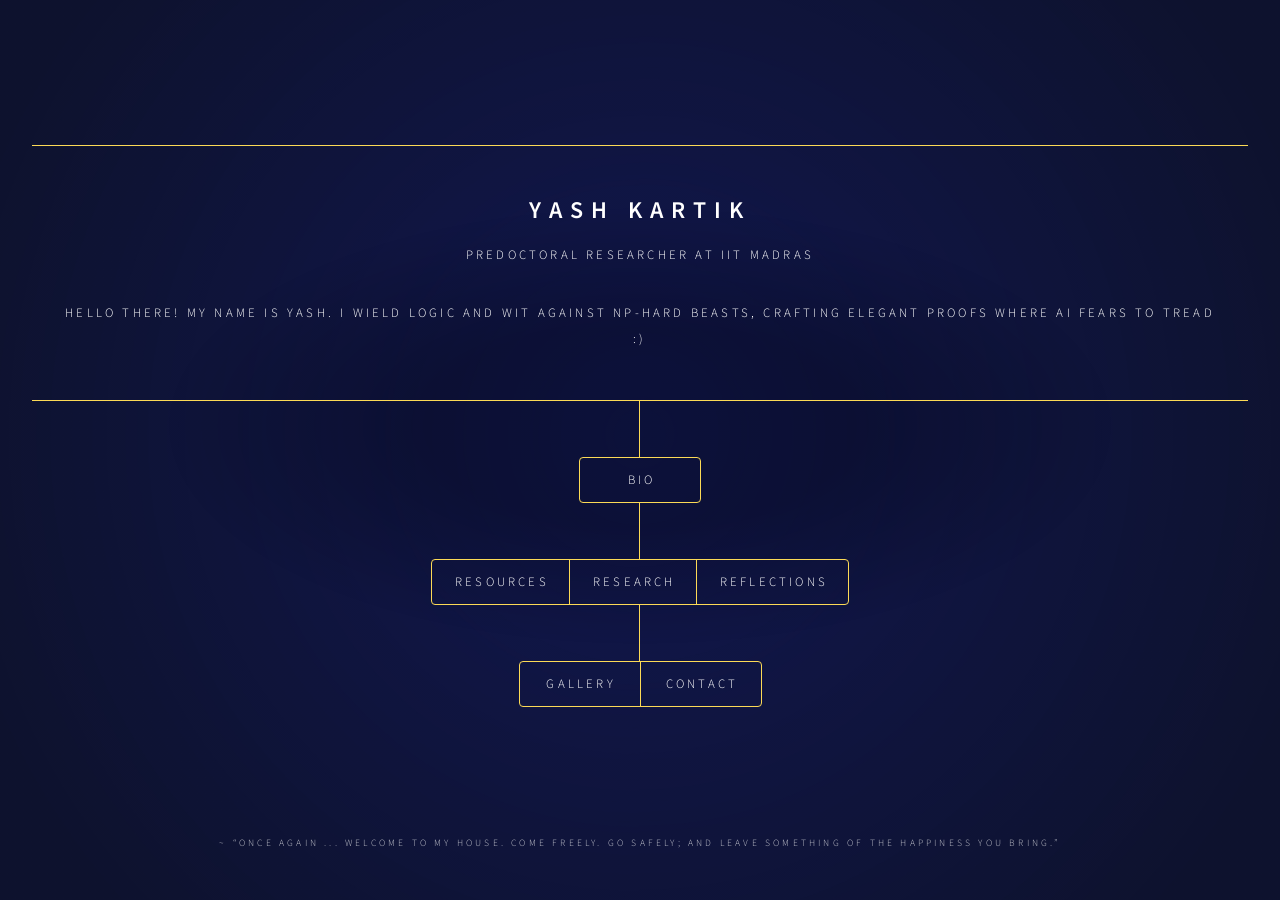
==== index.html @ 14b67e54 "Update index.html" ====
<!DOCTYPE HTML>
<!--
	Dimension by HTML5 UP
	html5up.net | @ajlkn
	Free for personal and commercial use under the CCA 3.0 license (html5up.net/license)
-->
<html>
	<head>
		<title> Yash Kartik </title>
		<meta charset="utf-8" />
		<meta name="viewport" content="width=device-width, initial-scale=1, user-scalable=no" />
		<link rel="stylesheet" href="assets/css/main.css" />
		<!--[if lte IE 9]><link rel="stylesheet" href="assets/css/ie9.css" /><![endif]-->
		<noscript><link rel="stylesheet" href="assets/css/noscript.css" /></noscript>

	</head>


	<body>

		<!-- Wrapper -->
			<div id="wrapper">

				<!-- Header -->
					<header id="header">
						<div class="content">
							<div class="inner">
								<h2>Yash Kartik</h2>
								<p>PreDoctoral Researcher at IIT Madras</p> 
								
								<p>Hello there! My name is Yash. I wield logic and wit against NP-hard beasts, crafting elegant proofs where AI fears to tread :) </p>

							</div>
						</div>

						<nav>
							
						  <ul>
							<li><a href="#BIO">BIO</a></li>
							</ul>
						</nav>

						<nav>
						  <ul>
						    <li><a href="#resources">Resources</a></li>
						    <li><a href="#research">Research</a></li>
						    <li><a href="#reflections">Reflections</a></li>
							</ul>
						</nav>

						<nav>
						  <ul>
						    <li><a href="#gallery">Gallery</a></li>
						    <li><a href="#contact">Contact</a></li>
							</ul>
						</nav>


					</header>


				<!-- Main -->
					<div id="main">

						<!-- BIO -->
							<article id="BIO">
								<h2 class="major">BIO</h2>
											
								<p>I am a pre-doctoral researcher at IIT Madras, India. Previously, I completed my integrated master’s degree in Computer Science and Cyber Security at VIT Bhopal.</p>

								<p>I have a broad interest in theoretical computer science, particularly cryptography and complexity theory. My research generally focuses on cryptography, computer security, and related areas.</p>

								<p>Beyond academic pursuits, I enjoy a few simple pleasures that add balance to my life.</p>

								<p>I am an amateur photographer who enjoys capturing nature and landscapes through the lens of my camera. In the future, this website may grow to include a page showcasing some of my favorite shots. On weekends, I like to engage with my community or go for a relaxing swim to escape the heat.</p>

								<p>To wind down at the end of the day, I enjoy reading. I am especially drawn to the way authors reveal personality and character through words, bringing situations and people vividly to life.</p>

							
							</article>

						<!-- Hobbies + Photos -->
							<article id="gallery">
							
								<h2 class="major">Pictures</h2>
								
								<span class="image main"><img src="images/NUS_Visit.jpg" alt="NUS Visit" /></span>
								
								<p> Visit to National University of Singapore </p>
								
								<span class="image main"><img src="images/Interpol_Visit.jpg" alt="Interpol Visit" /></span>
								
								<span class="image main"><img src="images/SECURE_Team.jpg" alt="SECURE Team" /></span>
								
								<span class="image main"><img src="images/Media_Team.jpeg" alt="VIT Media Team" /></span>

							</article>

						<!-- Contact -->
							<article id="contact">
								<h2 class="major">Contact</h2>
								
								<p> Feel free to reach out for collaboration or other inquiries. Just ensure your message is specific, as generic or suspicious emails are automatically filtered. You can mail me at <font color="cyan">YASHKARTIK[dot]EDU[at]GMAIL[dot]COM</font>.
									
								<ul class="icons">
									
									<li>
										<a href="https://scholar.google.com/citations?user=_1wHipYAAAAJ" class="icon">
										<img src="images/icons/scholar.svg" alt="Google Scholar" class="svg-icon">
										</a>
									</li>
								
									<li><a href="https://x.com/greywind272" class="icon fa-twitter"><span class="label">Twitter</span></a></li>
									
									<li><a href="https://github.com/YashKartik" class="icon fa-github"><span class="label">GitHub</span></a></li>
									
									<li><a href="https://www.linkedin.com/in/yashkartik" class="icon fa-linkedin"><span class="label">LinkedIn</span></a></li>
									
									<li><a href="https://www.instagram.com/yash_kartik_/" class="icon fa-instagram"><span class="label">Instagram</span></a></li>
									
									<li>
										<a href="https://orcid.org/0000-0001-8429-8550" class="icon">
										<img src="images/icons/orcid.svg" alt="ORCID" class="svg-icon">
										</a>
									</li>

								</ul>
							</article>


							<article id="research">
								
								<p> My current works follow the <font color="cyan"><a href="https://www.mat.univie.ac.at/~michor/Hardy-Littlewood-rules.html">Hardy–Littlewood rule</a></font>; earlier cybersecurity publications (marked with an *) follow seniority order instead.</p>
								
								<h2 class="major">Drafts</h2>

								<p> SoK: Cryptographic Accumulators and Vector Commitments with Applications to Set Membership Proofs. In Preparation. With M. Campanelli, A. Datta, and D. Kolonelos</p>
								
								<h2 class="major">Publications</h2>

								<p> *<font color="cyan"><a href="https://books.google.co.in/books?id=fGoNEQAAQBAJ&lpg=PA30&ots=G7Pz2bHcNc&lr&pg=PA30#v=onepage&q&f=false">Securing cyber-physical systems using artificial intelligence</a></font>. Secure and Smart Cyber-Physical Systems, vol. 37, no. 38, p. 30, 2024. With P. Harshavardhanan, A. Datta, Y. Singh, C. Thota, and A. Pokale </p>

								<p> *<font color="cyan"><a href="https://link.springer.com/book/10.1007/978-3-031-53290-0">Digital Resilience: Navigating Disruption and Safeguarding Data Privacy</a></font>. Springer Nature Switzerland. May 2024. ISBN: 9783031532900. DOI: 10/gtsk62. With S. K. Shandilya, A. Datta, and A. Nagar </p>

							</article>

							<article id="reflections">
								<h2 class="major">Reflections</h2>

								Not ready yet ... but it will be soon 👀 ... Come back later :)

							</article>

							<article id="resources">
								<h2 class="major">Cryptography Resources</h2>

								<p>May the force of P and NP be with you</p>

								<ul>

								<li><font color="cyan"><a href="https://www.iacr.org/jobs/">IACR Job Postings</a></font> and <font color="cyan"><a href="https://cstheory-jobs.org/">CS-theory Job Postings</a></font>: For anyone in need</li>
								
								<li><font color="cyan"><a href="https://www-cs-faculty.stanford.edu/~knuth/taocp.html">Don Knuth's The Art of Computer Programming</a></font>: The timeless awe-inspiring classic of computer science</li>
								
								<li><font color="cyan"><a href="https://www.wisdom.weizmann.ac.il/~/oded/books.html">Complexity-Theoretic Cryptography Resources</a></font>: Books and Lecture Notes by Oded Goldreich</li>
								
								<li><font color="cyan"><a href="https://theory.cs.princeton.edu/complexity/">Arora and Barak, "Computational Complexity: A Modern Approach"</a></font>: My preferred graduate-level textbook on computational complexity theory</li>
								
								<li><font color="cyan"><a href="https://toc.cryptobook.us/">A Graduate Course in Applied Cryptography</a></font>: Textbook by Dan Boneh and Victor Shoup</li>
								
								<li><font color="cyan"><a href="https://cseweb.ucsd.edu/~mihir/crypto-topic-generator.html">Looking for a research topic in cryptography?</a></font>: Crypto Research Topic Generator, by Mihir Bellare</li>
								
								<li><font color="cyan"><a href="https://github.com/matteocam/citerus">citerus</a></font>: A tool to help retrieve cryptographic citations when writing papers in LaTeX, by Matteo Campanelli</li>
								
								<li><font color="cyan"><a href="https://cryptobib.di.ens.fr/">CryptoBib</a></font>: BibTeX database for most crypto papers</li>
								
								<li><font color="cyan"><a href="https://ctan.org/pkg/cryptocode">cryptocode</a></font>: LaTeX package for writing crypto papers</li>
								
								<li><font color="cyan"><a href="https://twitter.com/JUnivRejection">@JUnivRejection</a></font>: For stress relief</li>
								
								</ul>

							</article>
                             
                					</div>


                				<!-- Footer -->
                					<footer id="footer">
                						<!-- <p class="copyright">&copy; Untitled. Design: <a href="https://html5up.net">HTML5 UP</a>.</p> -->
                						<p class="copyright"> ~ “Once again ... welcome to my house. Come freely. Go safely; and leave something of the happiness you bring.”  </p>
                					</footer>

			</div>

		<!-- BG -->
			<div id="bg"></div>

		<!-- Scripts -->
			<script src="assets/js/jquery.min.js"></script>
			<script src="assets/js/skel.min.js"></script>
			<script src="assets/js/util.js"></script>
			<script src="assets/js/main.js"></script>

	</body>
</html>
---- assets/css/main.css ----
@import url(font-awesome.min.css);
@import url("https://fonts.googleapis.com/css?family=Source+Sans+Pro:300italic,600italic,300,600");

/*
	Dimension by HTML5 UP
	html5up.net | @ajlkn
	Free for personal and commercial use under the CCA 3.0 license (html5up.net/license)
*/

/* Reset */

	html, body, div, span, applet, object, iframe, h1, h2, h3, h4, h5, h6, p, blockquote, pre, a, abbr, acronym, address, big, cite, code, del, dfn, em, img, ins, kbd, q, s, samp, small, strike, strong, sub, sup, tt, var, b, u, i, center, dl, dt, dd, ol, ul, li, fieldset, form, label, legend, table, caption, tbody, tfoot, thead, tr, th, td, article, aside, canvas, details, embed, figure, figcaption, footer, header, hgroup, menu, nav, output, ruby, section, summary, time, mark, audio, video {
		margin: 0;
		padding: 0;
		border: 0;
		font-size: 100%;
		font: inherit;
		vertical-align: baseline;
	}

	article, aside, details, figcaption, figure, footer, header, hgroup, menu, nav, section {
		display: block;
	}

	body {
		line-height: 1;
	}

	ol, ul {
		list-style: none;
	}

	blockquote, q {
		quotes: none;
	}

	blockquote:before, blockquote:after, q:before, q:after {
		content: '';
		content: none;
	}

	table {
		border-collapse: collapse;
		border-spacing: 0;
	}

	body {
		-webkit-text-size-adjust: none;
	}

/* Box Model */

	*, *:before, *:after {
		-moz-box-sizing: border-box;
		-webkit-box-sizing: border-box;
		box-sizing: border-box;
	}

/* Basic */

	@-ms-viewport {
		width: device-width;
	}

	@media screen and (max-width: 480px) {

		html, body {
			min-width: 320px;
		}

	}

	body {
		background: #1b1f22;
	}

		body.is-loading *, body.is-loading *:before, body.is-loading *:after, body.is-switching *, body.is-switching *:before, body.is-switching *:after {
			-moz-animation: none !important;
			-webkit-animation: none !important;
			-ms-animation: none !important;
			animation: none !important;
			-moz-transition: none !important;
			-webkit-transition: none !important;
			-ms-transition: none !important;
			transition: none !important;
			-moz-transition-delay: none !important;
			-webkit-transition-delay: none !important;
			-ms-transition-delay: none !important;
			transition-delay: none !important;
		}

/* Type */

	html {
		font-size: 16pt;
	}

		@media screen and (max-width: 1680px) {

			html {
				font-size: 12pt;
			}

		}

		@media screen and (max-width: 736px) {

			html {
				font-size: 11pt;
			}

		}

		@media screen and (max-width: 360px) {

			html {
				font-size: 10pt;
			}

		}

	body, input, select, textarea {
		color: #ffffff;
		font-family: "Source Sans Pro", sans-serif;
		font-weight: 300;
		font-size: 1rem;
		line-height: 1.65;
	}

	a {
		-moz-transition: color 0.2s ease-in-out, background-color 0.2s ease-in-out, border-bottom-color 0.2s ease-in-out;
		-webkit-transition: color 0.2s ease-in-out, background-color 0.2s ease-in-out, border-bottom-color 0.2s ease-in-out;
		-ms-transition: color 0.2s ease-in-out, background-color 0.2s ease-in-out, border-bottom-color 0.2s ease-in-out;
		transition: color 0.2s ease-in-out, background-color 0.2s ease-in-out, border-bottom-color 0.2s ease-in-out;
		border-bottom: dotted 1px rgba(255, 255, 255, 0.5);
		text-decoration: none;
		color: inherit;
	}

		a:hover {
			border-bottom-color: transparent;
		}

	strong, b {
		color: #ffffff;
		font-weight: 600;
	}

	em, i {
		font-style: italic;
	}

	p {
		margin: 0 0 2rem 0;
	}

	h1, h2, h3, h4, h5, h6 {
		color: #ffffff;
		font-weight: 600;
		line-height: 1.5;
		margin: 0 0 1rem 0;
		text-transform: uppercase;
		letter-spacing: 0.2rem;
	}

		h1 a, h2 a, h3 a, h4 a, h5 a, h6 a {
			color: inherit;
			text-decoration: none;
		}

		h1.major, h2.major, h3.major, h4.major, h5.major, h6.major {
			border-bottom: solid 1px #ffffff;
			width: -moz-max-content;
			width: -webkit-max-content;
			width: -ms-max-content;
			width: max-content;
			padding-bottom: 0.5rem;
			margin: 0 0 2rem 0;
		}

	h1 {
		font-size: 2.25rem;
		line-height: 1.3;
		letter-spacing: 0.5rem;
	}

	h2 {
		font-size: 1.5rem;
		line-height: 1.4;
		letter-spacing: 0.5rem;
	}

	h3 {
		font-size: 1rem;
	}

	h4 {
		font-size: 0.8rem;
	}

	h5 {
		font-size: 0.7rem;
	}

	h6 {
		font-size: 0.6rem;
	}

	@media screen and (max-width: 736px) {

		h1 {
			font-size: 1.75rem;
			line-height: 1.4;
		}

		h2 {
			font-size: 1.25em;
			line-height: 1.5;
		}

	}

	sub {
		font-size: 0.8rem;
		position: relative;
		top: 0.5rem;
	}

	sup {
		font-size: 0.8rem;
		position: relative;
		top: -0.5rem;
	}

	blockquote {
		border-left: solid 4px #ffffff;
		font-style: italic;
		margin: 0 0 2rem 0;
		padding: 0.5rem 0 0.5rem 2rem;
	}

	code {
		background: rgba(255, 255, 255, 0.075);
		border-radius: 4px;
		font-family: "Courier New", monospace;
		font-size: 0.9rem;
		margin: 0 0.25rem;
		padding: 0.25rem 0.65rem;
	}

	pre {
		-webkit-overflow-scrolling: touch;
		font-family: "Courier New", monospace;
		font-size: 0.9rem;
		margin: 0 0 2rem 0;
	}

		pre code {
			display: block;
			line-height: 1.75;
			padding: 1rem 1.5rem;
			overflow-x: auto;
		}

	hr {
		border: 0;
		border-bottom: solid 1px #ffffff;
		margin: 2.75rem 0;
	}

	.align-left {
		text-align: left;
	}

	.align-center {
		text-align: center;
	}

	.align-right {
		text-align: right;
	}

/* Form */

	form {
		margin: 0 0 2.5rem 0;
	}

		form .field {
			margin: 0 0 1.5rem 0;
		}

			form .field.half {
				width: 50%;
				float: left;
				padding: 0 0 0 0.75rem;
			}

				form .field.half.first {
					padding: 0 0.75rem 0 0;
				}

		form > .actions {
			margin: 1.875rem 0 0 0 !important;
		}

		@media screen and (max-width: 736px) {

			form .field {
				margin: 0 0 1.125rem 0;
			}

				form .field.half {
					padding: 0 0 0 0.5625rem;
				}

					form .field.half.first {
						padding: 0 0.5625rem 0 0;
					}

			form > .actions {
				margin: 1.5rem 0 0 0 !important;
			}

		}

		@media screen and (max-width: 480px) {

			form .field.half {
				width: 100%;
				float: none;
				padding: 0;
			}

				form .field.half.first {
					padding: 0;
				}

		}

	label {
		color: #ffffff;
		display: block;
		font-size: 0.8rem;
		font-weight: 300;
		letter-spacing: 0.2rem;
		line-height: 1.5;
		margin: 0 0 1rem 0;
		text-transform: uppercase;
	}

	input[type="text"],
	input[type="password"],
	input[type="email"],
	input[type="tel"],
	select,
	textarea {
		-moz-appearance: none;
		-webkit-appearance: none;
		-ms-appearance: none;
		appearance: none;
		-moz-transition: border-color 0.2s ease-in-out, box-shadow 0.2s ease-in-out, background-color 0.2s ease-in-out;
		-webkit-transition: border-color 0.2s ease-in-out, box-shadow 0.2s ease-in-out, background-color 0.2s ease-in-out;
		-ms-transition: border-color 0.2s ease-in-out, box-shadow 0.2s ease-in-out, background-color 0.2s ease-in-out;
		transition: border-color 0.2s ease-in-out, box-shadow 0.2s ease-in-out, background-color 0.2s ease-in-out;
		background: transparent;
		border-radius: 4px;
		border: solid 1px #ffffff;
		color: inherit;
		display: block;
		outline: 0;
		padding: 0 1rem;
		text-decoration: none;
		width: 100%;
	}

		input[type="text"]:invalid,
		input[type="password"]:invalid,
		input[type="email"]:invalid,
		input[type="tel"]:invalid,
		select:invalid,
		textarea:invalid {
			box-shadow: none;
		}

		input[type="text"]:focus,
		input[type="password"]:focus,
		input[type="email"]:focus,
		input[type="tel"]:focus,
		select:focus,
		textarea:focus {
			background: rgba(255, 255, 255, 0.075);
			border-color: #ffffff;
			box-shadow: 0 0 0 1px #ffffff;
		}

	select option {
		background: #1b1f22;
		color: #ffffff;
	}

	.select-wrapper {
		text-decoration: none;
		display: block;
		position: relative;
	}

		.select-wrapper:before {
			-moz-osx-font-smoothing: grayscale;
			-webkit-font-smoothing: antialiased;
			font-family: FontAwesome;
			font-style: normal;
			font-weight: normal;
			text-transform: none !important;
		}

		.select-wrapper:before {
			color: #ffffff;
			content: '\f107';
			display: block;
			height: 2.75rem;
			line-height: calc(2.75rem + 0em);
			pointer-events: none;
			position: absolute;
			right: 0;
			text-align: center;
			top: 0;
			width: 2.75rem;
		}

		.select-wrapper select::-ms-expand {
			display: none;
		}

	input[type="text"],
	input[type="password"],
	input[type="email"],
	select {
		height: 2.75rem;
	}

	textarea {
		padding: 0.75rem 1rem;
	}

	input[type="checkbox"],
	input[type="radio"] {
		-moz-appearance: none;
		-webkit-appearance: none;
		-ms-appearance: none;
		appearance: none;
		display: block;
		float: left;
		margin-right: -2rem;
		opacity: 0;
		width: 1rem;
		z-index: -1;
	}

		input[type="checkbox"] + label,
		input[type="radio"] + label {
			text-decoration: none;
			-moz-user-select: none;
			-webkit-user-select: none;
			-ms-user-select: none;
			user-select: none;
			color: #ffffff;
			cursor: pointer;
			display: inline-block;
			font-size: 0.8rem;
			font-weight: 300;
			margin: 0 0 0.5rem 0;
			padding-left: 2.65rem;
			padding-right: 0.75rem;
			position: relative;
		}

			input[type="checkbox"] + label:before,
			input[type="radio"] + label:before {
				-moz-osx-font-smoothing: grayscale;
				-webkit-font-smoothing: antialiased;
				font-family: FontAwesome;
				font-style: normal;
				font-weight: normal;
				text-transform: none !important;
			}

			input[type="checkbox"] + label:before,
			input[type="radio"] + label:before {
				-moz-transition: border-color 0.2s ease-in-out, box-shadow 0.2s ease-in-out, background-color 0.2s ease-in-out;
				-webkit-transition: border-color 0.2s ease-in-out, box-shadow 0.2s ease-in-out, background-color 0.2s ease-in-out;
				-ms-transition: border-color 0.2s ease-in-out, box-shadow 0.2s ease-in-out, background-color 0.2s ease-in-out;
				transition: border-color 0.2s ease-in-out, box-shadow 0.2s ease-in-out, background-color 0.2s ease-in-out;
				border-radius: 4px;
				border: solid 1px #ffffff;
				content: '';
				display: inline-block;
				height: 1.65rem;
				left: 0;
				line-height: calc(1.58125rem + 0em);
				position: absolute;
				text-align: center;
				top: -0.125rem;
				width: 1.65rem;
			}

		input[type="checkbox"]:checked + label:before,
		input[type="radio"]:checked + label:before {
			background: #ffffff !important;
			border-color: #ffffff !important;
			color: #1b1f22;
			content: '\f00c';
		}

		input[type="checkbox"]:focus + label:before,
		input[type="radio"]:focus + label:before {
			background: rgba(255, 255, 255, 0.075);
			border-color: #ffffff;
			box-shadow: 0 0 0 1px #ffffff;
		}

	input[type="checkbox"] + label:before {
		border-radius: 4px;
	}

	input[type="radio"] + label:before {
		border-radius: 100%;
	}

	::-webkit-input-placeholder {
		color: rgba(255, 255, 255, 0.5) !important;
		opacity: 1.0;
	}

	:-moz-placeholder {
		color: rgba(255, 255, 255, 0.5) !important;
		opacity: 1.0;
	}

	::-moz-placeholder {
		color: rgba(255, 255, 255, 0.5) !important;
		opacity: 1.0;
	}

	:-ms-input-placeholder {
		color: rgba(255, 255, 255, 0.5) !important;
		opacity: 1.0;
	}

	.formerize-placeholder {
		color: rgba(255, 255, 255, 0.5) !important;
		opacity: 1.0;
	}

/* Box */

	.box {
		border-radius: 4px;
		border: solid 1px #ffffff;
		margin-bottom: 2rem;
		padding: 1.5em;
	}

		.box > :last-child,
		.box > :last-child > :last-child,
		.box > :last-child > :last-child > :last-child {
			margin-bottom: 0;
		}

		.box.alt {
			border: 0;
			border-radius: 0;
			padding: 0;
		}


/* Icon */

	.icon {
		text-decoration: none;
		border-bottom: none;
		position: relative;
	}

		.icon:before {
			-moz-osx-font-smoothing: grayscale;
			-webkit-font-smoothing: antialiased;
			font-family: FontAwesome;
			font-style: normal;
			font-weight: normal;
			text-transform: none !important;
		}

		.icon > .label {
			display: none;
		}


/* SVG icons (ORCID, Google Scholar) */

.icon img.svg-icon {
	width: 1.25em;
	height: 1.25em;
	vertical-align: middle;
}

/* Image */

	.image {
		border-radius: 4px;
		border: 0;
		display: inline-block;
		position: relative;
	}

		.image:before {
			-moz-pointer-events: none;
			-webkit-pointer-events: none;
			-ms-pointer-events: none;
			pointer-events: none;
			background-image: url("../../images/overlay.png");
			background-color: rgba(19, 21, 25, 0.5);
			border-radius: 4px;
			content: '';
			display: block;
			height: 100%;
			left: 0;
			opacity: 0.5;
			position: absolute;
			top: 0;
			width: 100%;
		}

		.image img {
			border-radius: 4px;
			display: block;
		}

		.image.left, .image.right {
			max-width: 40%;
		}

			.image.left img, .image.right img {
				width: 100%;
			}

		.image.left {
			float: left;
			padding: 0 1.5em 1em 0;
			top: 0.25em;
		}

		.image.right {
			float: right;
			padding: 0 0 1em 1.5em;
			top: 0.25em;
		}

		.image.fit {
			display: block;
			margin: 0 0 2rem 0;
			width: 100%;
		}

			.image.fit img {
				width: 100%;
			}

		.image.main {
			display: block;
			margin: 2.5rem 0;
			width: 100%;
		}

			.image.main img {
				width: 100%;
			}

		.image.profile {
			display: block;
                        margin: 2.5rem 0;
                        width: 100%;
		}

		@media screen and (max-width: 736px) {

			.image.main {
				margin: 2rem 0;
			}

		}

		@media screen and (max-width: 480px) {

			.image.main {
				margin: 1.5rem 0;
			}

		}

/* List */

	ol {
		list-style: decimal;
		margin: 0 0 2rem 0;
		padding-left: 1.25em;
	}

		ol li {
			padding-left: 0.25em;
		}

	ul {
		list-style: disc;
		margin: 0 0 2rem 0;
		padding-left: 1em;
	}

		ul li {
			padding-left: 0.5em;
		}

		ul.alt {
			list-style: none;
			padding-left: 0;
		}

			ul.alt li {
				border-top: solid 1px #ffffff;
				padding: 0.5em 0;
			}

				ul.alt li:first-child {
					border-top: 0;
					padding-top: 0;
				}

		ul.icons {
			cursor: default;
			list-style: none;
			padding-left: 0;
		}

			ul.icons li {
				display: inline-block;
				padding: 0 0.75em 0 0;
			}

				ul.icons li:last-child {
					padding-right: 0;
				}

				ul.icons li a {
					border-radius: 100%;
					box-shadow: inset 0 0 0 1px #ffffff;
					display: inline-block;
					height: 2.25rem;
					line-height: 2.25rem;
					text-align: center;
					width: 2.25rem;
				}

					ul.icons li a:hover {
						background-color: rgba(255, 255, 255, 0.075);
					}

					ul.icons li a:active {
						background-color: rgba(255, 255, 255, 0.175);
					}

		ul.actions {
			cursor: default;
			list-style: none;
			padding-left: 0;
		}

			ul.actions li {
				display: inline-block;
				padding: 0 1rem 0 0;
				vertical-align: middle;
			}

				ul.actions li:last-child {
					padding-right: 0;
				}

			ul.actions.small li {
				padding: 0 0.5rem 0 0;
			}

			ul.actions.vertical li {
				display: block;
				padding: 1rem 0 0 0;
			}

				ul.actions.vertical li:first-child {
					padding-top: 0;
				}

				ul.actions.vertical li > * {
					margin-bottom: 0;
				}

			ul.actions.vertical.small li {
				padding: 0.5rem 0 0 0;
			}

				ul.actions.vertical.small li:first-child {
					padding-top: 0;
				}

			ul.actions.fit {
				display: table;
				margin-left: -1rem;
				padding: 0;
				table-layout: fixed;
				width: calc(100% + 1rem);
			}

				ul.actions.fit li {
					display: table-cell;
					padding: 0 0 0 1rem;
				}

					ul.actions.fit li > * {
						margin-bottom: 0;
					}

				ul.actions.fit.small {
					margin-left: -0.5rem;
					width: calc(100% + 0.5rem);
				}

					ul.actions.fit.small li {
						padding: 0 0 0 0.5rem;
					}

			@media screen and (max-width: 480px) {

				ul.actions {
					margin: 0 0 2rem 0;
				}

					ul.actions li {
						padding: 1rem 0 0 0;
						display: block;
						text-align: center;
						width: 100%;
					}

						ul.actions li:first-child {
							padding-top: 0;
						}

						ul.actions li > * {
							width: 100%;
							margin: 0 !important;
						}

							ul.actions li > *.icon:before {
								margin-left: -2em;
							}

					ul.actions.small li {
						padding: 0.5rem 0 0 0;
					}

						ul.actions.small li:first-child {
							padding-top: 0;
						}

			}

	dl {
		margin: 0 0 2rem 0;
	}

		dl dt {
			display: block;
			font-weight: 600;
			margin: 0 0 1rem 0;
		}

		dl dd {
			margin-left: 2rem;
		}

/* Table */

	.table-wrapper {
		-webkit-overflow-scrolling: touch;
		overflow-x: auto;
	}

	table {
		margin: 0 0 2rem 0;
		width: 100%;
	}

		table tbody tr {
			border: solid 1px #ffffff;
			border-left: 0;
			border-right: 0;
		}

			table tbody tr:nth-child(2n + 1) {
				background-color: rgba(255, 255, 255, 0.075);
			}

		table td {
			padding: 0.75em 0.75em;
		}

		table th {
			color: #ffffff;
			font-size: 0.9em;
			font-weight: 600;
			padding: 0 0.75em 0.75em 0.75em;
			text-align: left;
		}

		table thead {
			border-bottom: solid 2px #ffffff;
		}

		table tfoot {
			border-top: solid 2px #ffffff;
		}

		table.alt {
			border-collapse: separate;
		}

			table.alt tbody tr td {
				border: solid 1px #ffffff;
				border-left-width: 0;
				border-top-width: 0;
			}

				table.alt tbody tr td:first-child {
					border-left-width: 1px;
				}

			table.alt tbody tr:first-child td {
				border-top-width: 1px;
			}

			table.alt thead {
				border-bottom: 0;
			}

			table.alt tfoot {
				border-top: 0;
			}

/* Button */

	input[type="submit"],
	input[type="reset"],
	input[type="button"],
	button,
	.button {
		-moz-appearance: none;
		-webkit-appearance: none;
		-ms-appearance: none;
		appearance: none;
		-moz-transition: background-color 0.2s ease-in-out, color 0.2s ease-in-out;
		-webkit-transition: background-color 0.2s ease-in-out, color 0.2s ease-in-out;
		-ms-transition: background-color 0.2s ease-in-out, color 0.2s ease-in-out;
		transition: background-color 0.2s ease-in-out, color 0.2s ease-in-out;
		background-color: transparent;
		border-radius: 4px;
		border: 0;
		box-shadow: inset 0 0 0 1px #ffffff;
		color: #ffffff !important;
		cursor: pointer;
		display: inline-block;
		font-size: 0.8rem;
		font-weight: 300;
		height: 2.75rem;
		letter-spacing: 0.2rem;
		line-height: 2.75rem;
		outline: 0;
		padding: 0 1.25rem 0 1.35rem;
		text-align: center;
		text-decoration: none;
		text-transform: uppercase;
		white-space: nowrap;
	}

		input[type="submit"]:hover,
		input[type="reset"]:hover,
		input[type="button"]:hover,
		button:hover,
		.button:hover {
			background-color: rgba(255, 255, 255, 0.075);
		}

		input[type="submit"]:active,
		input[type="reset"]:active,
		input[type="button"]:active,
		button:active,
		.button:active {
			background-color: rgba(255, 255, 255, 0.175);
		}

		input[type="submit"].icon:before,
		input[type="reset"].icon:before,
		input[type="button"].icon:before,
		button.icon:before,
		.button.icon:before {
			margin-right: 0.5em;
		}

		input[type="submit"].fit,
		input[type="reset"].fit,
		input[type="button"].fit,
		button.fit,
		.button.fit {
			display: block;
			margin: 0 0 1rem 0;
			width: 100%;
		}

		input[type="submit"].special,
		input[type="reset"].special,
		input[type="button"].special,
		button.special,
		.button.special {
			background-color: #ffffff;
			color: #1b1f22 !important;
			font-weight: 600;
		}

		input[type="submit"].disabled, input[type="submit"]:disabled,
		input[type="reset"].disabled,
		input[type="reset"]:disabled,
		input[type="button"].disabled,
		input[type="button"]:disabled,
		button.disabled,
		button:disabled,
		.button.disabled,
		.button:disabled {
			-moz-pointer-events: none;
			-webkit-pointer-events: none;
			-ms-pointer-events: none;
			pointer-events: none;
			cursor: default;
			opacity: 0.25;
		}

	input[type="submit"],
	input[type="reset"],
	input[type="button"],
	button {
		line-height: calc(2.75rem - 2px);
	}

/* BG */

	#bg {
		-moz-transform: scale(1.0);
		-webkit-transform: scale(1.0);
		-ms-transform: scale(1.0);
		transform: scale(1.0);
		-webkit-backface-visibility: hidden;
		position: fixed;
		top: 0;
		left: 0;
		width: 100%;
		height: 100vh;
		z-index: 1;
	}

		#bg:before, #bg:after {
			content: '';
			display: block;
			position: absolute;
			top: 0;
			left: 0;
			width: 100%;
			height: 100%;
		}

		#bg:before {
			-moz-transition: background-color 2.5s ease-in-out;
			-webkit-transition: background-color 2.5s ease-in-out;
			-ms-transition: background-color 2.5s ease-in-out;
			transition: background-color 2.5s ease-in-out;
			-moz-transition-delay: 0.75s;
			-webkit-transition-delay: 0.75s;
			-ms-transition-delay: 0.75s;
			transition-delay: 0.75s;
			background-image: linear-gradient(to top, rgba(19, 21, 25, 0.5), rgba(19, 21, 25, 0.5)), url("../../images/overlay.png");
			background-size: auto, 256px 256px;
			background-position: center, center;
			background-repeat: no-repeat, repeat;
			z-index: 2;
		}

		#bg:after {
			-moz-transform: scale(1.125);
			-webkit-transform: scale(1.125);
			-ms-transform: scale(1.125);
			transform: scale(1.125);
			-moz-transition: -moz-transform 0.325s ease-in-out, -moz-filter 0.325s ease-in-out;
			-webkit-transition: -webkit-transform 0.325s ease-in-out, -webkit-filter 0.325s ease-in-out;
			-ms-transition: -ms-transform 0.325s ease-in-out, -ms-filter 0.325s ease-in-out;
			transition: transform 0.325s ease-in-out, filter 0.325s ease-in-out;
			background-image: url("../../images/turq.jpeg");
			background-position: center;
			background-size: cover;
			background-repeat: no-repeat;
			z-index: 1;
		}

		body.is-article-visible #bg:after {
			-moz-transform: scale(1.0825);
			-webkit-transform: scale(1.0825);
			-ms-transform: scale(1.0825);
			transform: scale(1.0825);
			-moz-filter: blur(0.2rem);
			-webkit-filter: blur(0.2rem);
			-ms-filter: blur(0.2rem);
			filter: blur(0.2rem);
		}

		body.is-loading #bg:before {
			background-color: #000000;
		}

/* Wrapper */

	#wrapper {
		display: -moz-flex;
		display: -webkit-flex;
		display: -ms-flex;
		display: flex;
		-moz-flex-direction: column;
		-webkit-flex-direction: column;
		-ms-flex-direction: column;
		flex-direction: column;
		-moz-align-items: center;
		-webkit-align-items: center;
		-ms-align-items: center;
		align-items: center;
		-moz-justify-content: space-between;
		-webkit-justify-content: space-between;
		-ms-justify-content: space-between;
		justify-content: space-between;
		position: relative;
		min-height: 100vh;
		width: 100%;
		padding: 4rem 2rem;
		z-index: 3;
	}

		#wrapper:before {
			content: '';
			display: block;
		}

		@media screen and (max-width: 1680px) {

			#wrapper {
				padding: 3rem 2rem;
			}

		}

		@media screen and (max-width: 736px) {

			#wrapper {
				padding: 2rem 1rem;
			}

		}

		@media screen and (max-width: 480px) {

			#wrapper {
				padding: 1rem;
			}

		}

/* Header */

	#header {
		display: -moz-flex;
		display: -webkit-flex;
		display: -ms-flex;
		display: flex;
		-moz-flex-direction: column;
		-webkit-flex-direction: column;
		-ms-flex-direction: column;
		flex-direction: column;
		-moz-align-items: center;
		-webkit-align-items: center;
		-ms-align-items: center;
		align-items: center;
		-moz-transition: -moz-transform 0.325s ease-in-out, -moz-filter 0.325s ease-in-out, opacity 0.325s ease-in-out;
		-webkit-transition: -webkit-transform 0.325s ease-in-out, -webkit-filter 0.325s ease-in-out, opacity 0.325s ease-in-out;
		-ms-transition: -ms-transform 0.325s ease-in-out, -ms-filter 0.325s ease-in-out, opacity 0.325s ease-in-out;
		transition: transform 0.325s ease-in-out, filter 0.325s ease-in-out, opacity 0.325s ease-in-out;
		background-image: -moz-radial-gradient(rgba(0, 0, 0, 0.25) 25%, transparent 55%);
		background-image: -webkit-radial-gradient(rgba(0, 0, 0, 0.25) 25%, transparent 55%);
		background-image: -ms-radial-gradient(rgba(0, 0, 0, 0.25) 25%, transparent 55%);
		background-image: radial-gradient(rgba(0, 0, 0, 0.25) 25%, transparent 55%);
		max-width: 100%;
		text-align: center;
	}

		#header > * {
			-moz-transition: opacity 0.325s ease-in-out;
			-webkit-transition: opacity 0.325s ease-in-out;
			-ms-transition: opacity 0.325s ease-in-out;
			transition: opacity 0.325s ease-in-out;
			position: relative;
			margin-top: 3.5rem;
		}

			#header > *:before {
				content: '';
				display: block;
				position: absolute;
				top: calc(-3.5rem - 1px);
				left: calc(50% - 1px);
				width: 1px;
				height: calc(3.5rem + 1px);
				background: #fcda56;
			}

		#header > :first-child {
			margin-top: 0;
		}

			#header > :first-child:before {
				display: none;
				background: #fcda56;
			}

		#header .logo {
			width: 5.5rem;
			height: 5.5rem;
			line-height: 5.5rem;
			border: solid 1px #ffffff;
			border-radius: 100%;
		}

			#header .logo .icon:before {
				font-size: 2rem;
			}

		#header .content {
			border-style: solid;
			border-color: #fcda56;;
			border-top-width: 1px;
			border-bottom-width: 1px;
			max-width: 100%;
		}

			#header .content .inner {
				-moz-transition: max-height 0.75s ease, padding 0.75s ease, opacity 0.325s ease-in-out;
				-webkit-transition: max-height 0.75s ease, padding 0.75s ease, opacity 0.325s ease-in-out;
				-ms-transition: max-height 0.75s ease, padding 0.75s ease, opacity 0.325s ease-in-out;
				transition: max-height 0.75s ease, padding 0.75s ease, opacity 0.325s ease-in-out;
				-moz-transition-delay: 0.25s;
				-webkit-transition-delay: 0.25s;
				-ms-transition-delay: 0.25s;
				transition-delay: 0.25s;
				padding: 3rem 2rem;
				max-height: 40rem;
				overflow: hidden;
			}

				#header .content .inner > :last-child {
					margin-bottom: 0;
				}

			#header .content p {
				text-transform: uppercase;
				letter-spacing: 0.2rem;
				font-size: 0.8rem;
				line-height: 2;
			}

		#header nav ul {
			display: -moz-flex;
			display: -webkit-flex;
			display: -ms-flex;
			display: flex;
			margin-bottom: 0;
			list-style: none;
			padding-left: 0;
			border: solid 1px #fcda56;
			border-radius: 4px;
			border-bottom: solid 1px #fcda56;
		}

			#header nav ul li {
				padding-left: 0;
				border-left: solid 1px #fcda56;
			}

				#header nav ul li:first-child {
					border-left: 0;
				}

				#header nav ul li a {
					display: block;
					min-width: 7.5rem;
					height: 2.75rem;
					line-height: 2.75rem;
					padding: 0 1.25rem 0 1.45rem;
					text-transform: uppercase;
					letter-spacing: 0.2rem;
					font-size: 0.8rem;
					border-bottom: 0;
				}

					#header nav ul li a:hover {
						background-color: rgba(255, 255, 255, 0.075);
					}

					#header nav ul li a:active {
						background-color: rgba(255, 255, 255, 0.175);
					}

		#header nav.use-middle:after {
			content: '';
			display: none;
			position: absolute;
			top: 0;
			left: calc(50% - 1px);
			width: 1px;
			height: 100%;
			background: #ffffff;
		}

		#header nav.use-middle:before {
			background: #fcda56;
			border-color: #fcda56;

		}

		#header nav.use-middle ul li.is-middle {
			border-left: solid 1px #fcda56;

		}

		body.is-article-visible #header {
			-moz-transform: scale(0.95);
			-webkit-transform: scale(0.95);
			-ms-transform: scale(0.95);
			transform: scale(0.95);
			-moz-filter: blur(0.1rem);
			-webkit-filter: blur(0.1rem);
			-ms-filter: blur(0.1rem);
			filter: blur(0.1rem);
			opacity: 0;
		}

		body.is-loading #header {
			-moz-filter: blur(0.125rem);
			-webkit-filter: blur(0.125rem);
			-ms-filter: blur(0.125rem);
			filter: blur(0.125rem);
		}

			body.is-loading #header > * {
				opacity: 0;
			}

			body.is-loading #header .content .inner {
				max-height: 0;
				padding-top: 0;
				padding-bottom: 0;
				opacity: 0;
			}

		@media screen and (max-width: 980px) {

			#header .content p br {
				display: none;
			}

		}

		@media screen and (max-width: 736px) {

			#header > * {
				margin-top: 2rem;
			}

				#header > *:before {
					top: calc(-2rem - 1px);
					height: calc(2rem + 1px);
				}

			#header .logo {
				width: 4.75rem;
				height: 4.75rem;
				line-height: 4.75rem;
			}

				#header .logo .icon:before {
					font-size: 1.75rem;
				}

			#header .content .inner {
				padding: 2.5rem 1rem;
			}

			#header .content p {
				line-height: 1.875;
			}

		}

		@media screen and (max-width: 480px) {

			#header {
				padding: 1.5rem 0;
			}

				#header .content .inner {
					padding: 2.5rem 0;
				}

				#header nav ul {
					-moz-flex-direction: column;
					-webkit-flex-direction: column;
					-ms-flex-direction: column;
					flex-direction: column;
					min-width: 10rem;
					max-width: 100%;
				}

					#header nav ul li {
						border-left: 0;
						border-top: solid 1px #ffffff;
					}

						#header nav ul li:first-child {
							border-top: 0;
						}

						#header nav ul li a {
							height: 3rem;
							line-height: 3rem;
							min-width: 0;
							width: 100%;
						}

				#header nav.use-middle:after {
					display: none;
				}

		}

/* Main */

	#main {
		-moz-flex-grow: 1;
		-webkit-flex-grow: 1;
		-ms-flex-grow: 1;
		flex-grow: 1;
		-moz-flex-shrink: 1;
		-webkit-flex-shrink: 1;
		-ms-flex-shrink: 1;
		flex-shrink: 1;
		display: -moz-flex;
		display: -webkit-flex;
		display: -ms-flex;
		display: flex;
		-moz-align-items: center;
		-webkit-align-items: center;
		-ms-align-items: center;
		align-items: center;
		-moz-justify-content: center;
		-webkit-justify-content: center;
		-ms-justify-content: center;
		justify-content: center;
		-moz-flex-direction: column;
		-webkit-flex-direction: column;
		-ms-flex-direction: column;
		flex-direction: column;
		position: relative;
		max-width: 100%;
		z-index: 3;
	}

		#main article {
			-moz-transform: translateY(0.25rem);
			-webkit-transform: translateY(0.25rem);
			-ms-transform: translateY(0.25rem);
			transform: translateY(0.25rem);
			-moz-transition: opacity 0.325s ease-in-out, -moz-transform 0.325s ease-in-out;
			-webkit-transition: opacity 0.325s ease-in-out, -webkit-transform 0.325s ease-in-out;
			-ms-transition: opacity 0.325s ease-in-out, -ms-transform 0.325s ease-in-out;
			transition: opacity 0.325s ease-in-out, transform 0.325s ease-in-out;
			padding: 4.5rem 2.5rem 1.5rem 2.5rem ;
			position: relative;
			width: 40rem;
			max-width: 100%;
			background-color: rgba(27, 31, 34, 0.85);
			border-radius: 4px;
			opacity: 0;
		}

			#main article.active {
				-moz-transform: translateY(0);
				-webkit-transform: translateY(0);
				-ms-transform: translateY(0);
				transform: translateY(0);
				opacity: 1;
			}

			#main article .close {
				display: block;
				position: absolute;
				top: 0;
				right: 0;
				width: 4rem;
				height: 4rem;
				cursor: pointer;
				text-indent: 4rem;
				overflow: hidden;
				white-space: nowrap;
			}

				#main article .close:before {
					-moz-transition: background-color 0.2s ease-in-out;
					-webkit-transition: background-color 0.2s ease-in-out;
					-ms-transition: background-color 0.2s ease-in-out;
					transition: background-color 0.2s ease-in-out;
					content: '';
					display: block;
					position: absolute;
					top: 0.75rem;
					left: 0.75rem;
					width: 2.5rem;
					height: 2.5rem;
					border-radius: 100%;
					background-position: center;
					background-image: url("data:image/svg+xml;charset=utf8,%3Csvg xmlns='http://www.w3.org/2000/svg' xmlns:xlink='http://www.w3.org/1999/xlink' width='20px' height='20px' viewBox='0 0 20 20' zoomAndPan='disable'%3E%3Cstyle%3Eline %7B stroke: %23ffffff%3B stroke-width: 1%3B %7D%3C/style%3E%3Cline x1='2' y1='2' x2='18' y2='18' /%3E%3Cline x1='18' y1='2' x2='2' y2='18' /%3E%3C/svg%3E");
					background-size: 20px 20px;
					background-repeat: no-repeat;
				}

				#main article .close:hover:before {
					background-color: rgba(255, 255, 255, 0.075);
				}

				#main article .close:active:before {
					background-color: rgba(255, 255, 255, 0.175);
				}

		@media screen and (max-width: 736px) {

			#main article {
				padding: 3.5rem 2rem 0.5rem 2rem ;
			}

				#main article .close:before {
					top: 0.875rem;
					left: 0.875rem;
					width: 2.25rem;
					height: 2.25rem;
					background-size: 14px 14px;
				}

		}

		@media screen and (max-width: 480px) {

			#main article {
				padding: 3rem 1.5rem 0.5rem 1.5rem ;
			}

		}

/* Footer */

	#footer {
		-moz-transition: -moz-transform 0.325s ease-in-out, -moz-filter 0.325s ease-in-out, opacity 0.325s ease-in-out;
		-webkit-transition: -webkit-transform 0.325s ease-in-out, -webkit-filter 0.325s ease-in-out, opacity 0.325s ease-in-out;
		-ms-transition: -ms-transform 0.325s ease-in-out, -ms-filter 0.325s ease-in-out, opacity 0.325s ease-in-out;
		transition: transform 0.325s ease-in-out, filter 0.325s ease-in-out, opacity 0.325s ease-in-out;
		width: 100%;
		max-width: 100%;
		margin-top: 2rem;
		text-align: center;
	}

		#footer .copyright {
			letter-spacing: 0.2rem;
			font-size: 0.6rem;
			opacity: 0.75;
			margin-bottom: 0;
			text-transform: uppercase;
		}

		body.is-article-visible #footer {
			-moz-transform: scale(0.95);
			-webkit-transform: scale(0.95);
			-ms-transform: scale(0.95);
			transform: scale(0.95);
			-moz-filter: blur(0.1rem);
			-webkit-filter: blur(0.1rem);
			-ms-filter: blur(0.1rem);
			filter: blur(0.1rem);
			opacity: 0;
		}

		body.is-loading #footer {
			opacity: 0;
		}
---- assets/css/ie9.css ----
/*
	Dimension by HTML5 UP
	html5up.net | @ajlkn
	Free for personal and commercial use under the CCA 3.0 license (html5up.net/license)
*/

/* BG */

	#bg:before {
		background: rgba(19, 21, 25, 0.5);
	}

/* Header */

	#header .logo {
		margin: 0 auto;
	}

	#header .content {
		display: inline-block;
	}

	#header nav ul {
		display: inline-block;
	}

		#header nav ul li {
			display: inline-block;
		}

/* Main */

	#main article {
		margin: 0 auto;
	}
---- assets/css/noscript.css ----
/*
	Dimension by HTML5 UP
	html5up.net | @ajlkn
	Free for personal and commercial use under the CCA 3.0 license (html5up.net/license)
*/

/* Main */

	#main article {
		opacity: 1;
		margin: 4rem 0 0 0;
	}
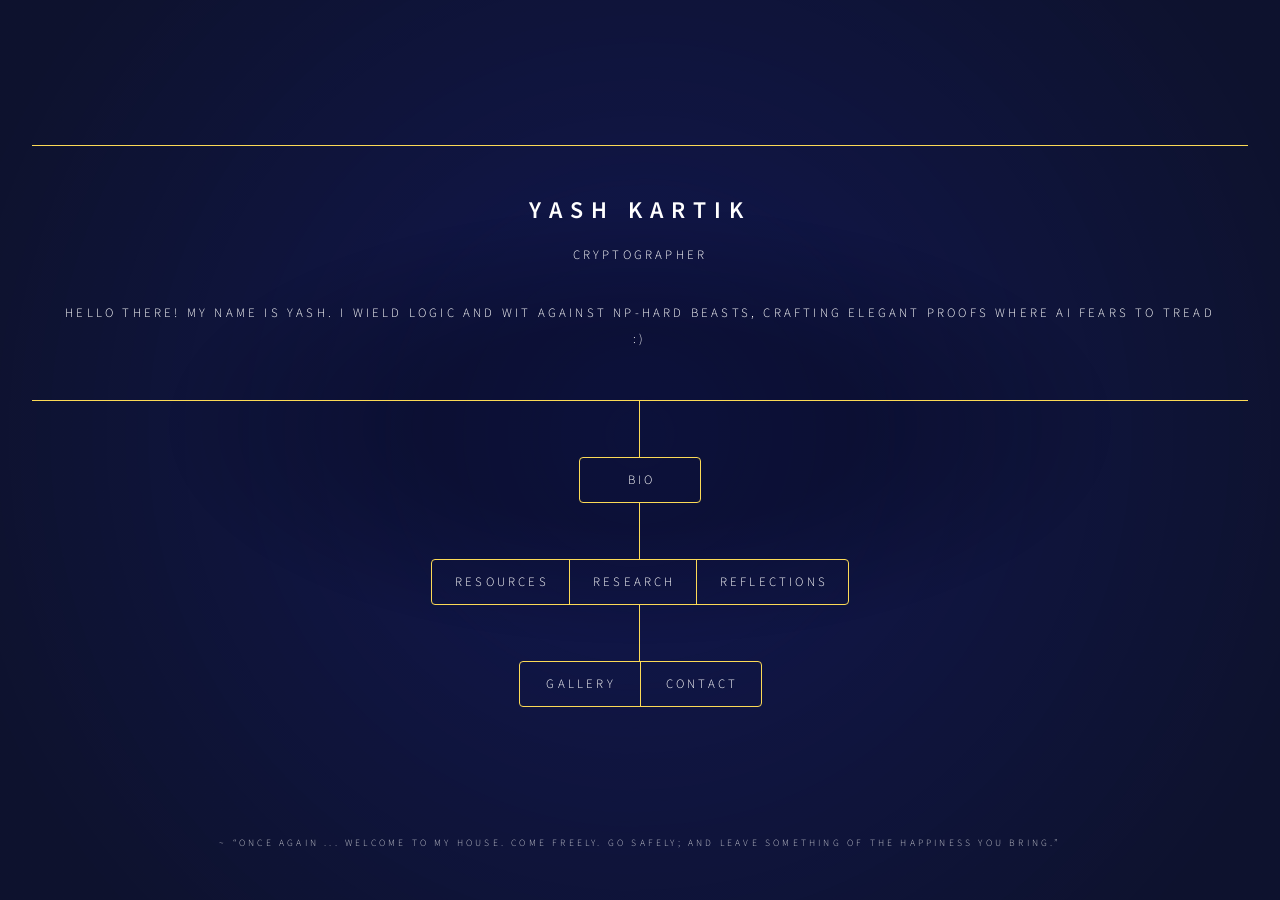
==== commit 90db0bf5: "Update index.html" ====
--- a/index.html
+++ b/index.html
@@ -26,7 +26,7 @@
 						<div class="content">
 							<div class="inner">
 								<h2>Yash Kartik</h2>
-								<p>PreDoctoral Researcher at IIT Madras</p> 
+								<p>Cryptographer</p> 
 								
 								<p>Hello there! My name is Yash. I wield logic and wit against NP-hard beasts, crafting elegant proofs where AI fears to tread :) </p>
 
@@ -66,9 +66,9 @@
 							<article id="BIO">
 								<h2 class="major">BIO</h2>
 											
-								<p>I am a pre-doctoral researcher at IIT Madras, India. Previously, I completed my integrated master’s degree in Computer Science and Cyber Security at VIT Bhopal.</p>
-
-								<p>I have a broad interest in theoretical computer science, particularly cryptography and complexity theory. My research generally focuses on cryptography, computer security, and related areas.</p>
+								<p>Hello there, I'm Yash.</p>
+
+								<p>I have a broad interest in theoretical computer science, particularly complexity-theoretic cryptography. My research generally focuses on cryptography and probabilistic proof systems.</p>
 
 								<p>Beyond academic pursuits, I enjoy a few simple pleasures that add balance to my life.</p>
 
@@ -84,9 +84,9 @@
 							
 								<h2 class="major">Pictures</h2>
 								
+								<p> Why a gallery? Cause it's my site ... deal with it :) jk</p>
+								
 								<span class="image main"><img src="images/NUS_Visit.jpg" alt="NUS Visit" /></span>
-								
-								<p> Visit to National University of Singapore </p>
 								
 								<span class="image main"><img src="images/Interpol_Visit.jpg" alt="Interpol Visit" /></span>
 								
@@ -100,7 +100,9 @@
 							<article id="contact">
 								<h2 class="major">Contact</h2>
 								
-								<p> Feel free to reach out for collaboration or other inquiries. Just ensure your message is specific, as generic or suspicious emails are automatically filtered. You can mail me at <font color="cyan">YASHKARTIK[dot]EDU[at]GMAIL[dot]COM</font>.
+								<p> Feel free to reach out for collaboration or other inquiries. Just ensure your message is specific, as generic or suspicious emails are automatically filtered.
+
+								<p> You can mail me at <font color="cyan">yashkartik[dot]edu[at]gmail[dot]com</font> or find me at the usual places below.
 									
 								<ul class="icons">
 									
@@ -204,4 +206,3 @@
 
 	</body>
 </html>
-
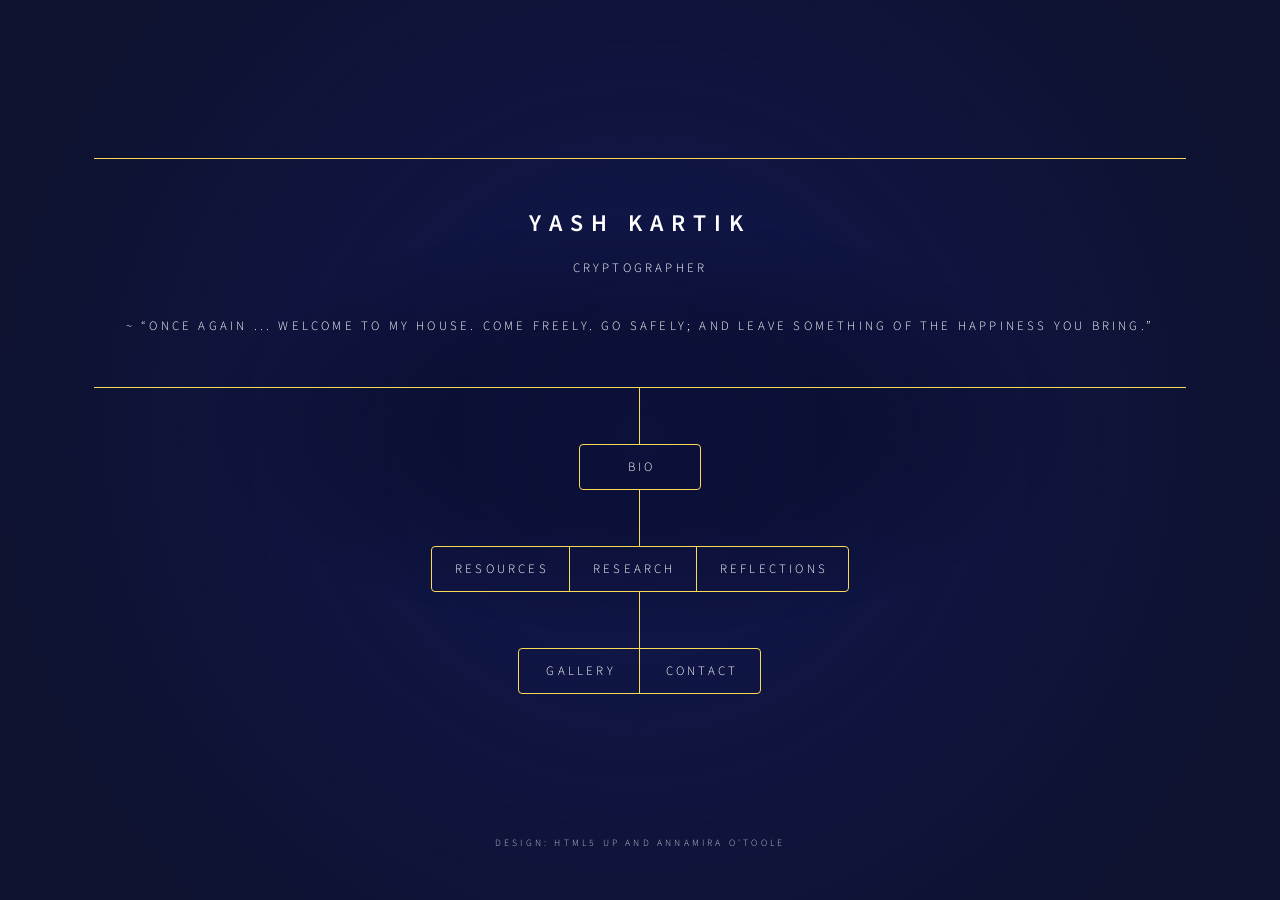
==== commit 900f59a8: "Update index.html" ====
--- a/index.html
+++ b/index.html
@@ -28,7 +28,7 @@
 								<h2>Yash Kartik</h2>
 								<p>Cryptographer</p> 
 								
-								<p>Hello there! My name is Yash. I wield logic and wit against NP-hard beasts, crafting elegant proofs where AI fears to tread :) </p>
+								<p>~ “Once again ... welcome to my house. Come freely. Go safely; and leave something of the happiness you bring.” </p>
 
 							</div>
 						</div>
@@ -90,7 +90,7 @@
 								
 								<span class="image main"><img src="images/Interpol_Visit.jpg" alt="Interpol Visit" /></span>
 								
-								<span class="image main"><img src="images/SECURE_Team.jpg" alt="SECURE Team" /></span>
+								<span class="image main"><img src="images/SECURE_Team.JPG" alt="SECURE Team" /></span>
 								
 								<span class="image main"><img src="images/Media_Team.jpeg" alt="VIT Media Team" /></span>
 
@@ -112,13 +112,13 @@
 										</a>
 									</li>
 								
-									<li><a href="https://x.com/greywind272" class="icon fa-twitter"><span class="label">Twitter</span></a></li>
+									<!-- <li><a href="https://x.com/greywind272" class="icon fa-twitter"><span class="label">Twitter</span></a></li> -->
 									
 									<li><a href="https://github.com/YashKartik" class="icon fa-github"><span class="label">GitHub</span></a></li>
 									
-									<li><a href="https://www.linkedin.com/in/yashkartik" class="icon fa-linkedin"><span class="label">LinkedIn</span></a></li>
-									
-									<li><a href="https://www.instagram.com/yash_kartik_/" class="icon fa-instagram"><span class="label">Instagram</span></a></li>
+									<!-- <li><a href="https://www.linkedin.com/in/yashkartik" class="icon fa-linkedin"><span class="label">LinkedIn</span></a></li> -->
+									
+									<!-- <li><a href="https://www.instagram.com/yash_kartik_/" class="icon fa-instagram"><span class="label">Instagram</span></a></li> -->
 									
 									<li>
 										<a href="https://orcid.org/0000-0001-8429-8550" class="icon">
@@ -190,7 +190,7 @@
                 				<!-- Footer -->
                 					<footer id="footer">
                 						<!-- <p class="copyright">&copy; Untitled. Design: <a href="https://html5up.net">HTML5 UP</a>.</p> -->
-                						<p class="copyright"> ~ “Once again ... welcome to my house. Come freely. Go safely; and leave something of the happiness you bring.”  </p>
+                						<p class="copyright"> Design: HTML5 UP and Annamira O'Toole  </p>
                 					</footer>
 
 			</div>
@@ -206,3 +206,4 @@
 
 	</body>
 </html>
+
